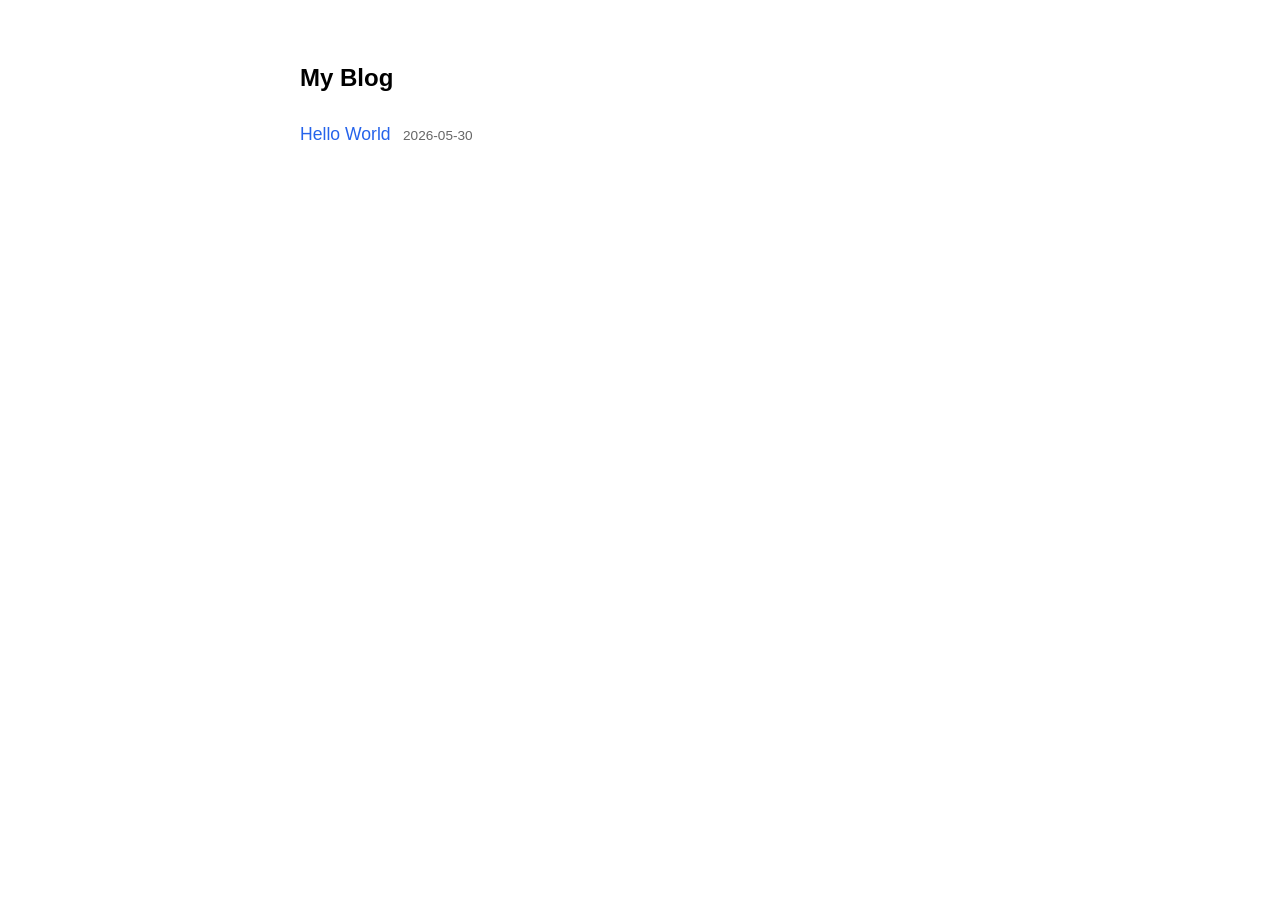
==== docs/index.html @ 877f15ed "Update index.html" ====
<!DOCTYPE html>
<html lang="en">
<head>
  <meta charset="UTF-8">
  <meta name="viewport" content="width=device-width, initial-scale=1.0">
  <title>My Blog</title>
  <style>
    body { font-family: sans-serif; max-width: 680px; margin: 4rem auto; padding: 0 1rem; }
    h1 { font-size: 1.5rem; margin-bottom: 2rem; }
    ul { list-style: none; padding: 0; }
    li { margin-bottom: 1rem; }
    a { text-decoration: none; color: #2563eb; font-size: 1.1rem; }
    a:hover { text-decoration: underline; }
    .date { font-size: 0.85rem; color: #666; margin-left: 0.5rem; }
  </style>
</head>
<body>
  <h1>My Blog</h1>
  <ul>
    <li>
      <a href="posts/hello-world.html">Hello World</a>
      <span class="date">2026-05-30</span>
    </li>
  </ul>
</body>
</html>
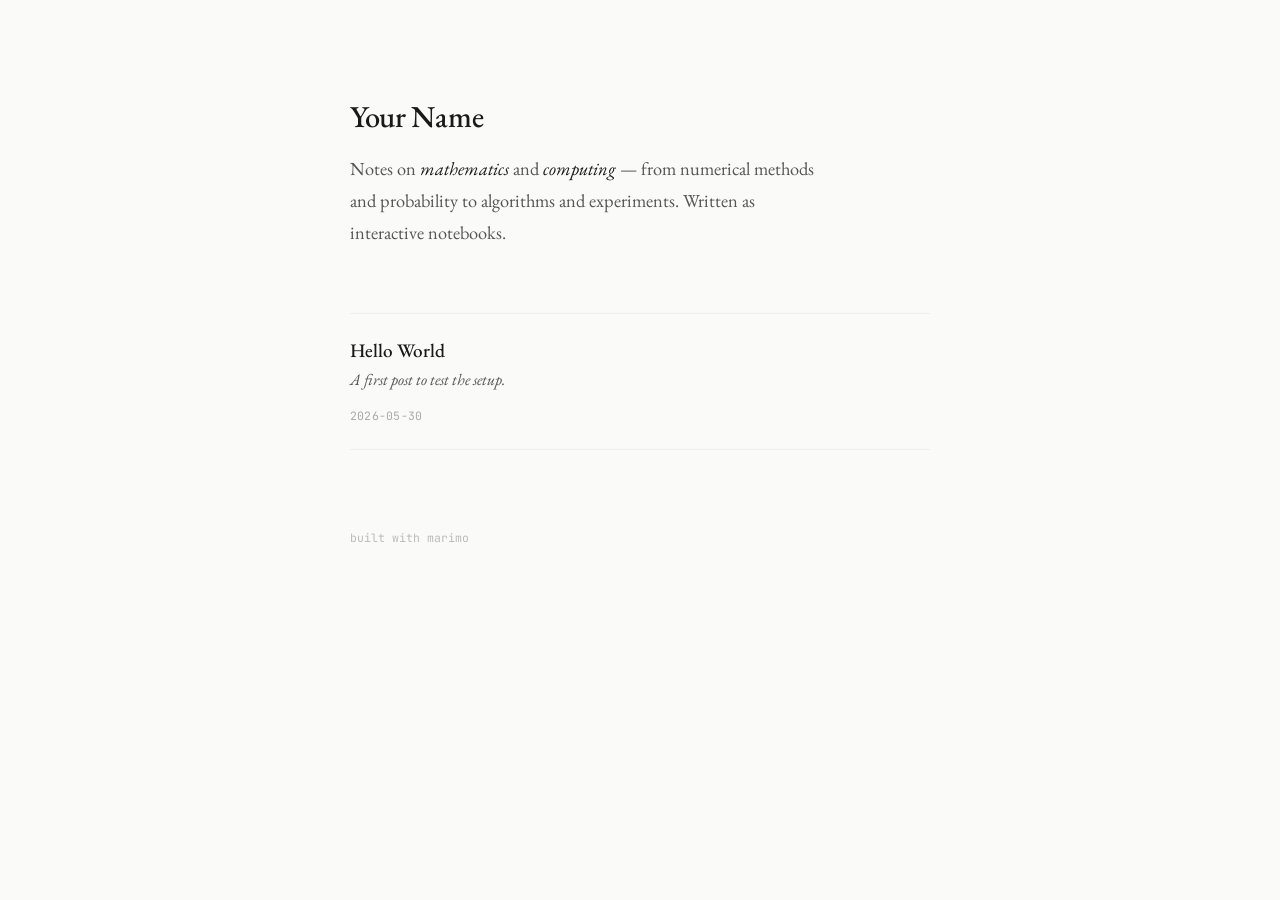
==== commit 9667299f: "Revamp index.html with new styles and layout Updated the HTML structure and styles for the blog page" ====
--- a/docs/index.html
+++ b/docs/index.html
@@ -3,24 +3,110 @@
 <head>
   <meta charset="UTF-8">
   <meta name="viewport" content="width=device-width, initial-scale=1.0">
-  <title>My Blog</title>
+  <title>Blog</title>
+  <link rel="preconnect" href="https://fonts.googleapis.com">
+  <link rel="stylesheet" href="https://fonts.googleapis.com/css2?family=EB+Garamond:ital,wght@0,400;0,500;1,400&family=JetBrains+Mono:wght@400&display=swap">
   <style>
-    body { font-family: sans-serif; max-width: 680px; margin: 4rem auto; padding: 0 1rem; }
-    h1 { font-size: 1.5rem; margin-bottom: 2rem; }
-    ul { list-style: none; padding: 0; }
-    li { margin-bottom: 1rem; }
-    a { text-decoration: none; color: #2563eb; font-size: 1.1rem; }
-    a:hover { text-decoration: underline; }
-    .date { font-size: 0.85rem; color: #666; margin-left: 0.5rem; }
+    *, *::before, *::after { box-sizing: border-box; margin: 0; padding: 0; }
+
+    body {
+      background: #fafaf8;
+      color: #1a1a1a;
+      font-family: 'EB Garamond', serif;
+      font-size: 1.15rem;
+      min-height: 100vh;
+      padding: 6rem 1.5rem;
+    }
+
+    .wrap { max-width: 580px; margin: 0 auto; }
+
+    header { margin-bottom: 4rem; }
+
+    header h1 {
+      font-size: 1.9rem;
+      font-weight: 500;
+      letter-spacing: -0.01em;
+      margin-bottom: 1rem;
+    }
+
+    header p {
+      color: #555;
+      line-height: 1.75;
+      max-width: 480px;
+    }
+
+    header p em { color: #1a1a1a; font-style: italic; }
+
+    .divider {
+      border: none;
+      border-top: 1px solid #ddd;
+      margin: 3rem 0;
+    }
+
+    .posts { list-style: none; }
+
+    .posts li { padding: 1.5rem 0; border-bottom: 1px solid #eee; }
+    .posts li:first-child { border-top: 1px solid #eee; }
+
+    .posts a {
+      text-decoration: none;
+      color: inherit;
+    }
+
+    .posts a:hover .title { text-decoration: underline; text-underline-offset: 3px; }
+
+    .title {
+      font-size: 1.2rem;
+      font-weight: 500;
+      display: block;
+      margin-bottom: 0.3rem;
+    }
+
+    .excerpt {
+      color: #555;
+      font-style: italic;
+      font-size: 1rem;
+      line-height: 1.6;
+      display: block;
+      margin-bottom: 0.5rem;
+    }
+
+    .meta {
+      font-family: 'JetBrains Mono', monospace;
+      font-size: 0.72rem;
+      color: #aaa;
+      letter-spacing: 0.02em;
+    }
+
+    footer {
+      margin-top: 5rem;
+      font-family: 'JetBrains Mono', monospace;
+      font-size: 0.72rem;
+      color: #bbb;
+    }
   </style>
 </head>
 <body>
-  <h1>My Blog</h1>
-  <ul>
-    <li>
-      <a href="posts/hello-world.html">Hello World</a>
-      <span class="date">2026-05-30</span>
-    </li>
-  </ul>
+  <div class="wrap">
+    <header>
+      <h1>Your Name</h1>
+      <p>
+        Notes on <em>mathematics</em> and <em>computing</em> — from numerical methods and probability
+        to algorithms and experiments. Written as interactive notebooks.
+      </p>
+    </header>
+
+    <ul class="posts">
+      <li>
+        <a href="posts/hello-world.html">
+          <span class="title">Hello World</span>
+          <span class="excerpt">A first post to test the setup.</span>
+          <span class="meta">2026-05-30</span>
+        </a>
+      </li>
+    </ul>
+
+    <footer>built with marimo</footer>
+  </div>
 </body>
 </html>
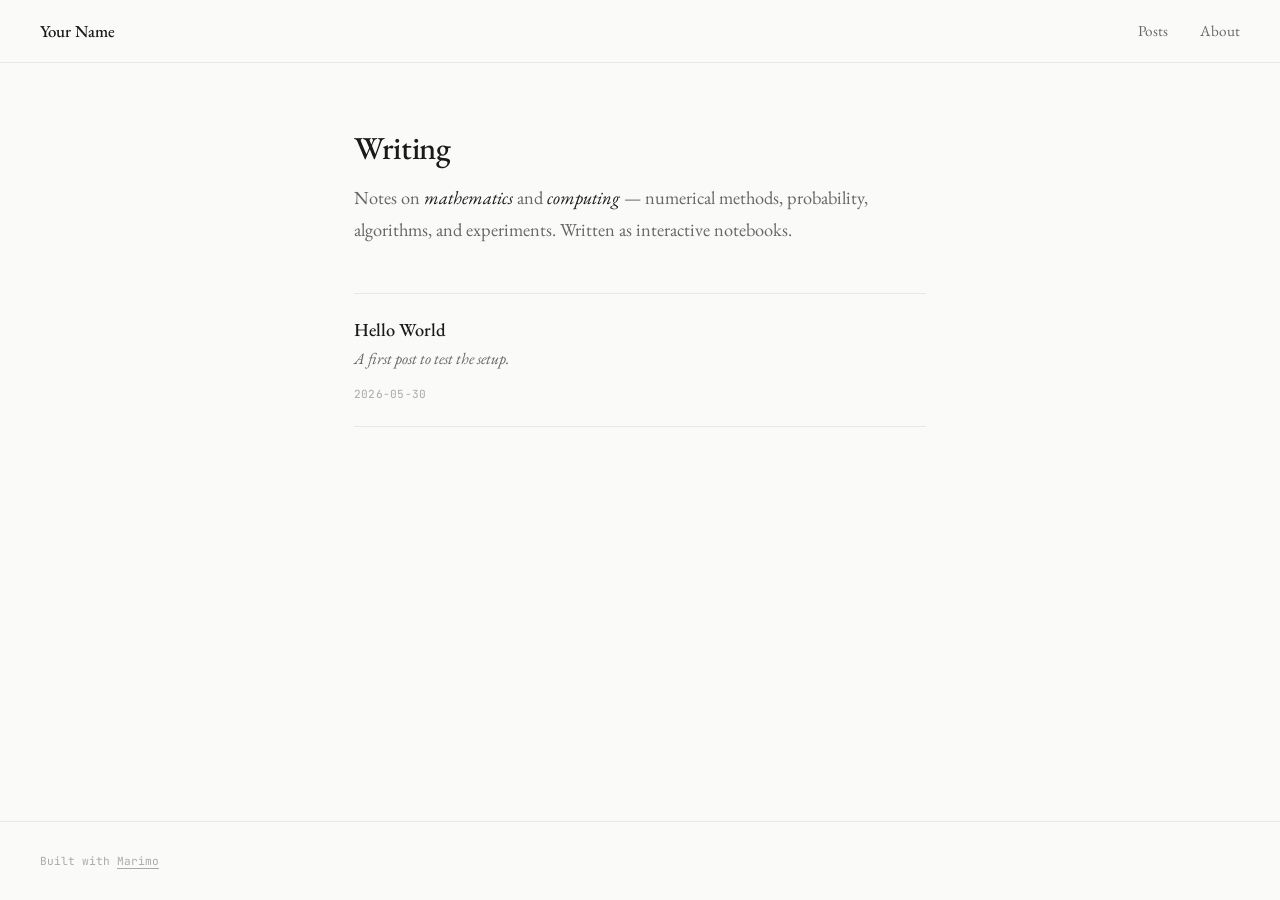
==== commit 2c67a053: "Revise index.html for improved layout and content Updated the HTML structure and content of the inde" ====
--- a/docs/index.html
+++ b/docs/index.html
@@ -3,97 +3,24 @@
 <head>
   <meta charset="UTF-8">
   <meta name="viewport" content="width=device-width, initial-scale=1.0">
-  <title>Blog</title>
+  <title>Your Name</title>
   <link rel="preconnect" href="https://fonts.googleapis.com">
   <link rel="stylesheet" href="https://fonts.googleapis.com/css2?family=EB+Garamond:ital,wght@0,400;0,500;1,400&family=JetBrains+Mono:wght@400&display=swap">
-  <style>
-    *, *::before, *::after { box-sizing: border-box; margin: 0; padding: 0; }
-
-    body {
-      background: #fafaf8;
-      color: #1a1a1a;
-      font-family: 'EB Garamond', serif;
-      font-size: 1.15rem;
-      min-height: 100vh;
-      padding: 6rem 1.5rem;
-    }
-
-    .wrap { max-width: 580px; margin: 0 auto; }
-
-    header { margin-bottom: 4rem; }
-
-    header h1 {
-      font-size: 1.9rem;
-      font-weight: 500;
-      letter-spacing: -0.01em;
-      margin-bottom: 1rem;
-    }
-
-    header p {
-      color: #555;
-      line-height: 1.75;
-      max-width: 480px;
-    }
-
-    header p em { color: #1a1a1a; font-style: italic; }
-
-    .divider {
-      border: none;
-      border-top: 1px solid #ddd;
-      margin: 3rem 0;
-    }
-
-    .posts { list-style: none; }
-
-    .posts li { padding: 1.5rem 0; border-bottom: 1px solid #eee; }
-    .posts li:first-child { border-top: 1px solid #eee; }
-
-    .posts a {
-      text-decoration: none;
-      color: inherit;
-    }
-
-    .posts a:hover .title { text-decoration: underline; text-underline-offset: 3px; }
-
-    .title {
-      font-size: 1.2rem;
-      font-weight: 500;
-      display: block;
-      margin-bottom: 0.3rem;
-    }
-
-    .excerpt {
-      color: #555;
-      font-style: italic;
-      font-size: 1rem;
-      line-height: 1.6;
-      display: block;
-      margin-bottom: 0.5rem;
-    }
-
-    .meta {
-      font-family: 'JetBrains Mono', monospace;
-      font-size: 0.72rem;
-      color: #aaa;
-      letter-spacing: 0.02em;
-    }
-
-    footer {
-      margin-top: 5rem;
-      font-family: 'JetBrains Mono', monospace;
-      font-size: 0.72rem;
-      color: #bbb;
-    }
-  </style>
+  <link rel="stylesheet" href="style.css">
 </head>
 <body>
-  <div class="wrap">
-    <header>
-      <h1>Your Name</h1>
-      <p>
-        Notes on <em>mathematics</em> and <em>computing</em> — from numerical methods and probability
-        to algorithms and experiments. Written as interactive notebooks.
-      </p>
+  <nav>
+    <a class="nav-name" href="/">Your Name</a>
+    <div class="nav-links">
+      <a href="/">Posts</a>
+      <a href="/about.html">About</a>
+    </div>
+  </nav>
+
+  <main>
+    <header class="page-header">
+      <h1>Writing</h1>
+      <p>Notes on <em>mathematics</em> and <em>computing</em> — numerical methods, probability, algorithms, and experiments. Written as interactive notebooks.</p>
     </header>
 
     <ul class="posts">
@@ -105,8 +32,10 @@
         </a>
       </li>
     </ul>
+  </main>
 
-    <footer>built with marimo</footer>
-  </div>
+  <footer>
+    <span>Built with <a href="https://marimo.io">Marimo</a></span>
+  </footer>
 </body>
 </html>
--- a/docs/style.css
+++ b/docs/style.css
@@ -0,0 +1,171 @@
+*, *::before, *::after { box-sizing: border-box; margin: 0; padding: 0; }
+
+:root {
+  --bg: #fafaf8;
+  --text: #1a1a1a;
+  --muted: #666;
+  --faint: #aaa;
+  --border: #e8e8e4;
+  --accent: #2a2a2a;
+}
+
+body {
+  background: var(--bg);
+  color: var(--text);
+  font-family: 'EB Garamond', serif;
+  font-size: 1.15rem;
+  min-height: 100vh;
+  display: flex;
+  flex-direction: column;
+}
+
+a { color: inherit; }
+
+/* Nav */
+nav {
+  display: flex;
+  justify-content: space-between;
+  align-items: center;
+  padding: 1.25rem 2.5rem;
+  border-bottom: 1px solid var(--border);
+  position: sticky;
+  top: 0;
+  background: var(--bg);
+  z-index: 10;
+}
+
+.nav-name {
+  font-size: 1.05rem;
+  font-weight: 500;
+  text-decoration: none;
+}
+
+.nav-links { display: flex; gap: 2rem; }
+
+.nav-links a {
+  font-size: 0.95rem;
+  color: var(--muted);
+  text-decoration: none;
+  transition: color 0.15s;
+}
+
+.nav-links a:hover { color: var(--text); }
+
+/* Main */
+main {
+  max-width: 620px;
+  margin: 0 auto;
+  padding: 4rem 1.5rem;
+  flex: 1;
+}
+
+.page-header { margin-bottom: 3rem; }
+
+.page-header h1 {
+  font-size: 2rem;
+  font-weight: 500;
+  margin-bottom: 0.75rem;
+  letter-spacing: -0.01em;
+}
+
+.page-header p {
+  color: var(--muted);
+  line-height: 1.75;
+}
+
+.page-header p em { color: var(--text); }
+
+/* Posts */
+.posts { list-style: none; }
+
+.posts li { border-top: 1px solid var(--border); }
+.posts li:last-child { border-bottom: 1px solid var(--border); }
+
+.posts a {
+  display: block;
+  padding: 1.4rem 0;
+  text-decoration: none;
+}
+
+.posts a:hover .title {
+  text-decoration: underline;
+  text-underline-offset: 3px;
+}
+
+.title {
+  display: block;
+  font-size: 1.15rem;
+  font-weight: 500;
+  margin-bottom: 0.3rem;
+}
+
+.excerpt {
+  display: block;
+  font-style: italic;
+  color: var(--muted);
+  font-size: 1rem;
+  line-height: 1.6;
+  margin-bottom: 0.5rem;
+}
+
+.meta {
+  font-family: 'JetBrains Mono', monospace;
+  font-size: 0.7rem;
+  color: var(--faint);
+  letter-spacing: 0.02em;
+}
+
+/* About */
+.about p {
+  line-height: 1.8;
+  color: var(--muted);
+  margin-bottom: 1.25rem;
+}
+
+.about p em { color: var(--text); font-style: italic; }
+
+.about a { color: var(--text); text-underline-offset: 3px; }
+
+/* Footer */
+footer {
+  padding: 2rem 2.5rem;
+  border-top: 1px solid var(--border);
+  font-family: 'JetBrains Mono', monospace;
+  font-size: 0.7rem;
+  color: var(--faint);
+}
+
+footer a { color: var(--faint); text-underline-offset: 3px; }
+footer a:hover { color: var(--text); }
+
+/* Post nav header (injected) */
+#blog-nav {
+  display: flex;
+  justify-content: space-between;
+  align-items: center;
+  padding: 1.25rem 2.5rem;
+  border-bottom: 1px solid var(--border);
+  background: var(--bg);
+  position: sticky;
+  top: 0;
+  z-index: 10;
+  font-family: 'EB Garamond', serif;
+}
+
+#blog-nav a.nav-name {
+  font-size: 1.05rem;
+  font-weight: 500;
+  text-decoration: none;
+  color: var(--text);
+}
+
+#blog-nav .nav-links { display: flex; gap: 2rem; }
+
+#blog-nav .nav-links a {
+  font-size: 0.95rem;
+  color: var(--muted);
+  text-decoration: none;
+  transition: color 0.15s;
+}
+
+#blog-nav .nav-links a:hover { color: var(--text); }
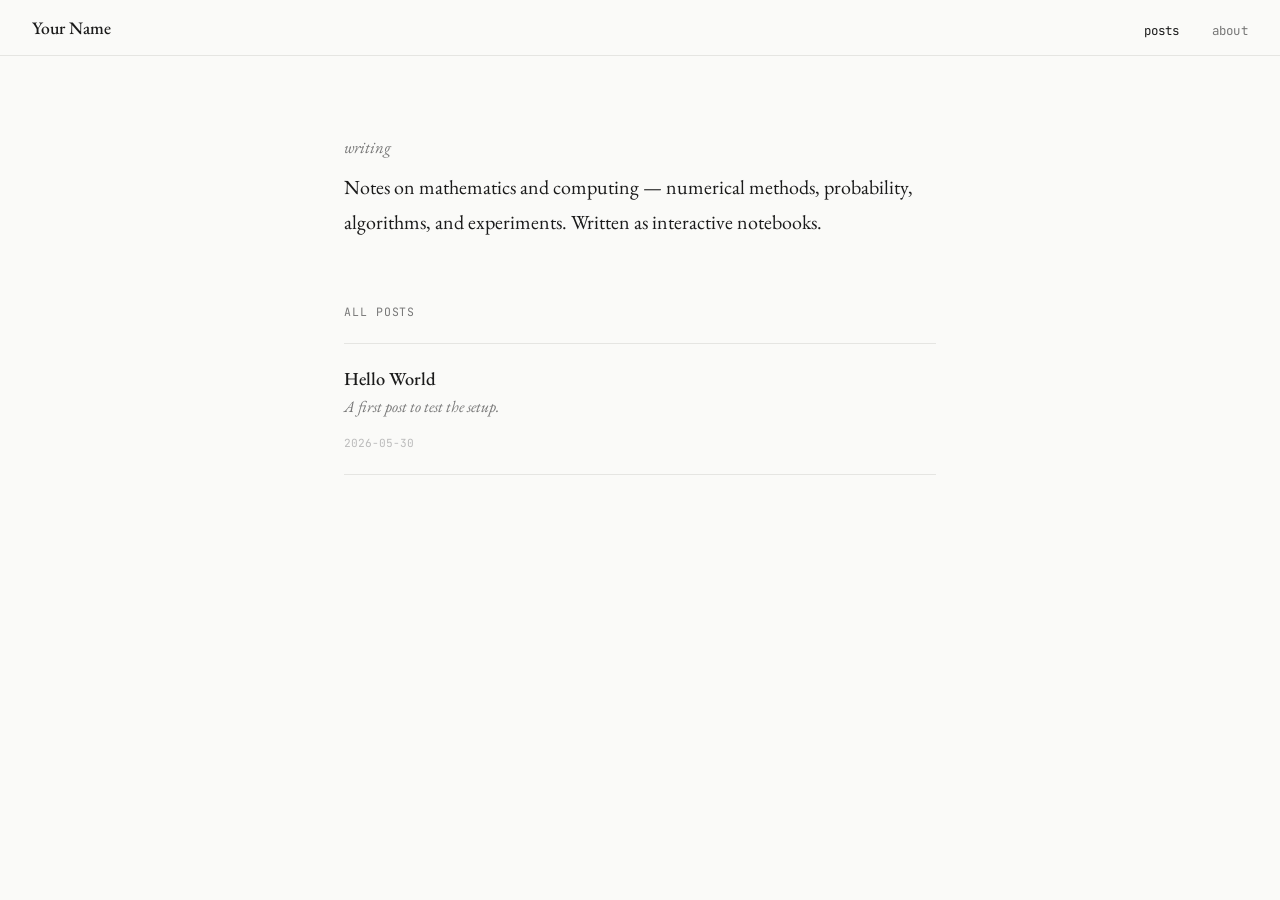
==== commit 820a8a35: "Update index.html" ====
--- a/docs/index.html
+++ b/docs/index.html
@@ -6,36 +6,161 @@
   <title>Your Name</title>
   <link rel="preconnect" href="https://fonts.googleapis.com">
   <link rel="stylesheet" href="https://fonts.googleapis.com/css2?family=EB+Garamond:ital,wght@0,400;0,500;1,400&family=JetBrains+Mono:wght@400&display=swap">
-  <link rel="stylesheet" href="style.css">
+  <style>
+    *, *::before, *::after { box-sizing: border-box; margin: 0; padding: 0; }
+
+    :root {
+      --bg: #fafaf8;
+      --text: #1a1a1a;
+      --muted: #777;
+      --border: #e5e5e2;
+      --accent: #1a1a1a;
+    }
+
+    body {
+      background: var(--bg);
+      color: var(--text);
+      font-family: 'EB Garamond', serif;
+      font-size: 1.15rem;
+      min-height: 100vh;
+    }
+
+    nav {
+      border-bottom: 1px solid var(--border);
+      padding: 0 2rem;
+      display: flex;
+      align-items: center;
+      justify-content: space-between;
+      height: 56px;
+    }
+
+    nav .name {
+      font-size: 1.1rem;
+      font-weight: 500;
+      color: var(--text);
+      text-decoration: none;
+    }
+
+    nav ul {
+      list-style: none;
+      display: flex;
+      gap: 2rem;
+    }
+
+    nav ul a {
+      font-family: 'JetBrains Mono', monospace;
+      font-size: 0.78rem;
+      color: var(--muted);
+      text-decoration: none;
+      letter-spacing: 0.02em;
+      transition: color 0.15s;
+    }
+
+    nav ul a:hover, nav ul a.active { color: var(--text); }
+
+    .hero {
+      max-width: 640px;
+      margin: 5rem auto 4rem;
+      padding: 0 1.5rem;
+    }
+
+    .hero h2 {
+      font-size: 1.05rem;
+      font-weight: 400;
+      font-style: italic;
+      color: var(--muted);
+      margin-bottom: 0.75rem;
+    }
+
+    .hero p {
+      font-size: 1.25rem;
+      line-height: 1.75;
+      color: var(--text);
+    }
+
+    .section {
+      max-width: 640px;
+      margin: 0 auto;
+      padding: 0 1.5rem 6rem;
+    }
+
+    .section-label {
+      font-family: 'JetBrains Mono', monospace;
+      font-size: 0.72rem;
+      color: var(--muted);
+      letter-spacing: 0.08em;
+      text-transform: uppercase;
+      margin-bottom: 1.5rem;
+    }
+
+    .posts { list-style: none; }
+
+    .posts li {
+      border-top: 1px solid var(--border);
+      padding: 1.4rem 0;
+    }
+
+    .posts li:last-child { border-bottom: 1px solid var(--border); }
+
+    .posts a {
+      text-decoration: none;
+      color: inherit;
+      display: block;
+    }
+
+    .posts a:hover .title { text-decoration: underline; text-underline-offset: 3px; }
+
+    .title {
+      font-size: 1.15rem;
+      font-weight: 500;
+      display: block;
+      margin-bottom: 0.3rem;
+    }
+
+    .excerpt {
+      font-style: italic;
+      color: var(--muted);
+      font-size: 1rem;
+      line-height: 1.55;
+      display: block;
+      margin-bottom: 0.5rem;
+    }
+
+    .date {
+      font-family: 'JetBrains Mono', monospace;
+      font-size: 0.7rem;
+      color: #bbb;
+    }
+  </style>
 </head>
 <body>
   <nav>
-    <a class="nav-name" href="/">Your Name</a>
-    <div class="nav-links">
-      <a href="/">Posts</a>
-      <a href="/about.html">About</a>
-    </div>
+    <a class="name" href="/">Your Name</a>
+    <ul>
+      <li><a href="/" class="active">posts</a></li>
+      <li><a href="/about.html">about</a></li>
+    </ul>
   </nav>
 
-  <main>
-    <header class="page-header">
-      <h1>Writing</h1>
-      <p>Notes on <em>mathematics</em> and <em>computing</em> — numerical methods, probability, algorithms, and experiments. Written as interactive notebooks.</p>
-    </header>
+  <div class="hero">
+    <h2>writing</h2>
+    <p>
+      Notes on mathematics and computing — numerical methods, probability,
+      algorithms, and experiments. Written as interactive notebooks.
+    </p>
+  </div>
 
+  <div class="section">
+    <p class="section-label">All posts</p>
     <ul class="posts">
       <li>
         <a href="posts/hello-world.html">
           <span class="title">Hello World</span>
           <span class="excerpt">A first post to test the setup.</span>
-          <span class="meta">2026-05-30</span>
+          <span class="date">2026-05-30</span>
         </a>
       </li>
     </ul>
-  </main>
-
-  <footer>
-    <span>Built with <a href="https://marimo.io">Marimo</a></span>
-  </footer>
+  </div>
 </body>
 </html>
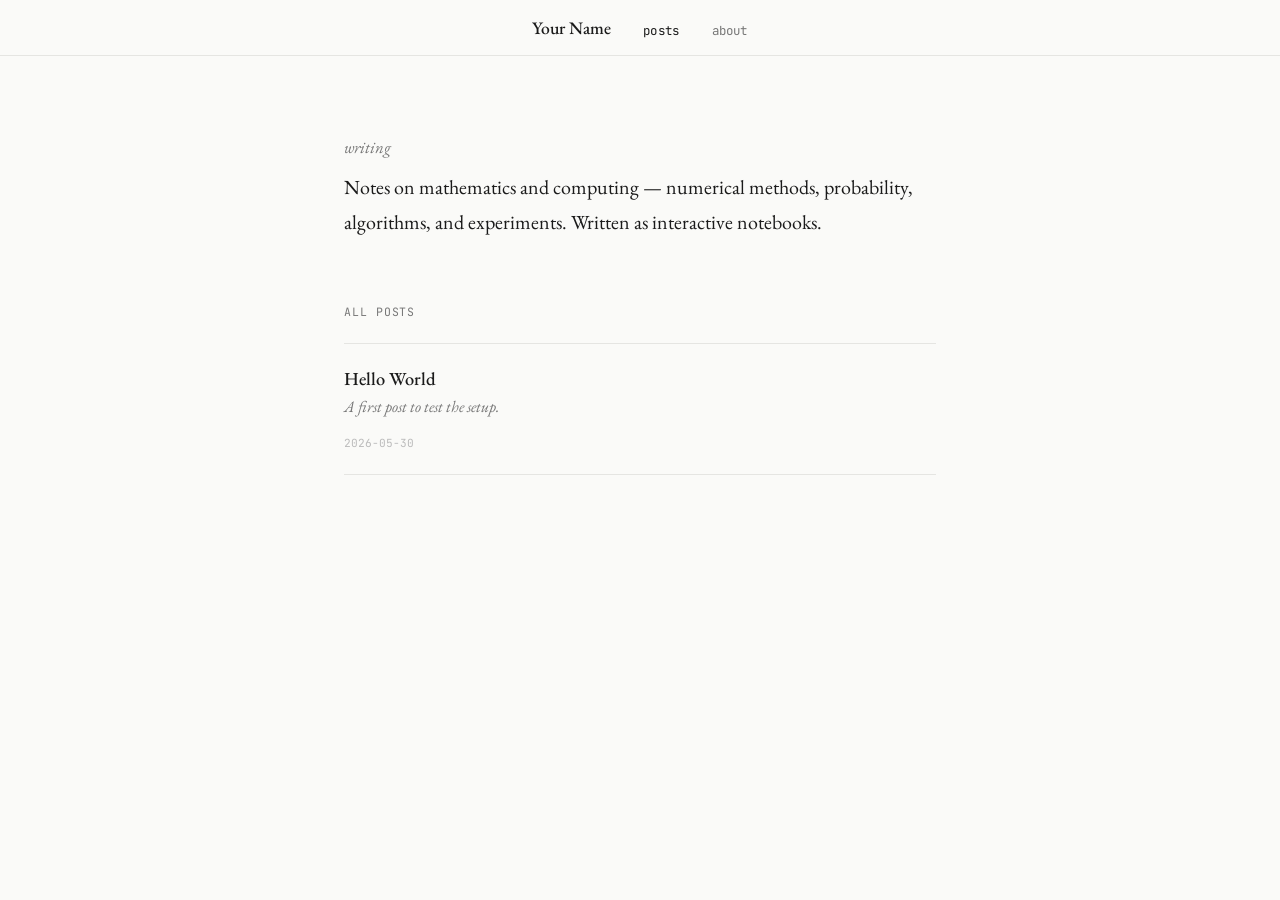
==== commit 1fcd2e85: "Update index.html" ====
--- a/docs/index.html
+++ b/docs/index.html
@@ -30,7 +30,8 @@
       padding: 0 2rem;
       display: flex;
       align-items: center;
-      justify-content: space-between;
+      justify-content: center;
+      gap: 2rem;
       height: 56px;
     }
 
@@ -135,10 +136,10 @@
 </head>
 <body>
   <nav>
-    <a class="name" href="/">Your Name</a>
+    <a class="name" href="./">Your Name</a>
     <ul>
-      <li><a href="/" class="active">posts</a></li>
-      <li><a href="/about.html">about</a></li>
+      <li><a href="./" class="active">posts</a></li>
+      <li><a href="about.html">about</a></li>
     </ul>
   </nav>
 
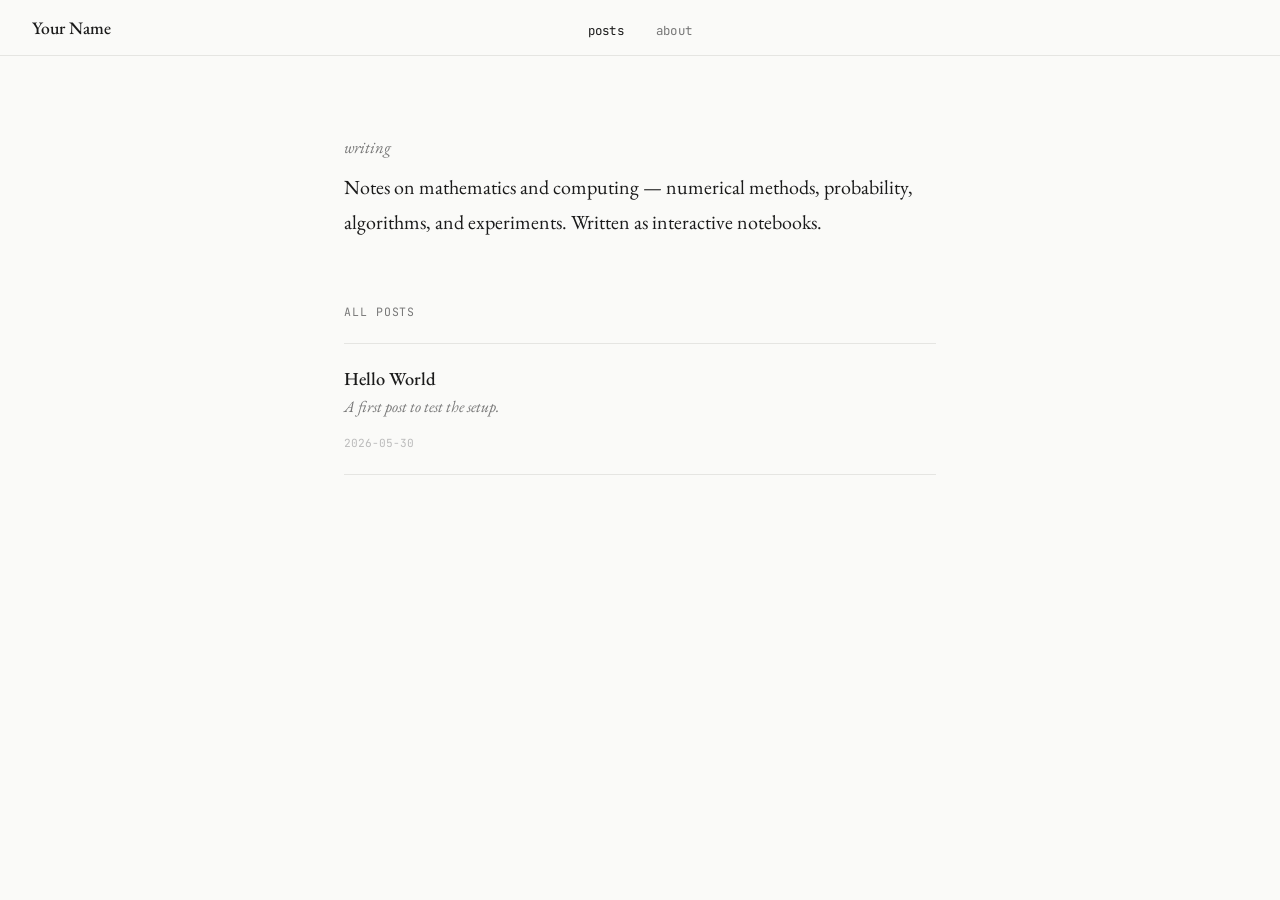
==== commit d0dec701: "Update index.html" ====
--- a/docs/index.html
+++ b/docs/index.html
@@ -28,10 +28,9 @@
     nav {
       border-bottom: 1px solid var(--border);
       padding: 0 2rem;
-      display: flex;
+      display: grid;
+      grid-template-columns: 1fr auto 1fr;
       align-items: center;
-      justify-content: center;
-      gap: 2rem;
       height: 56px;
     }
 
